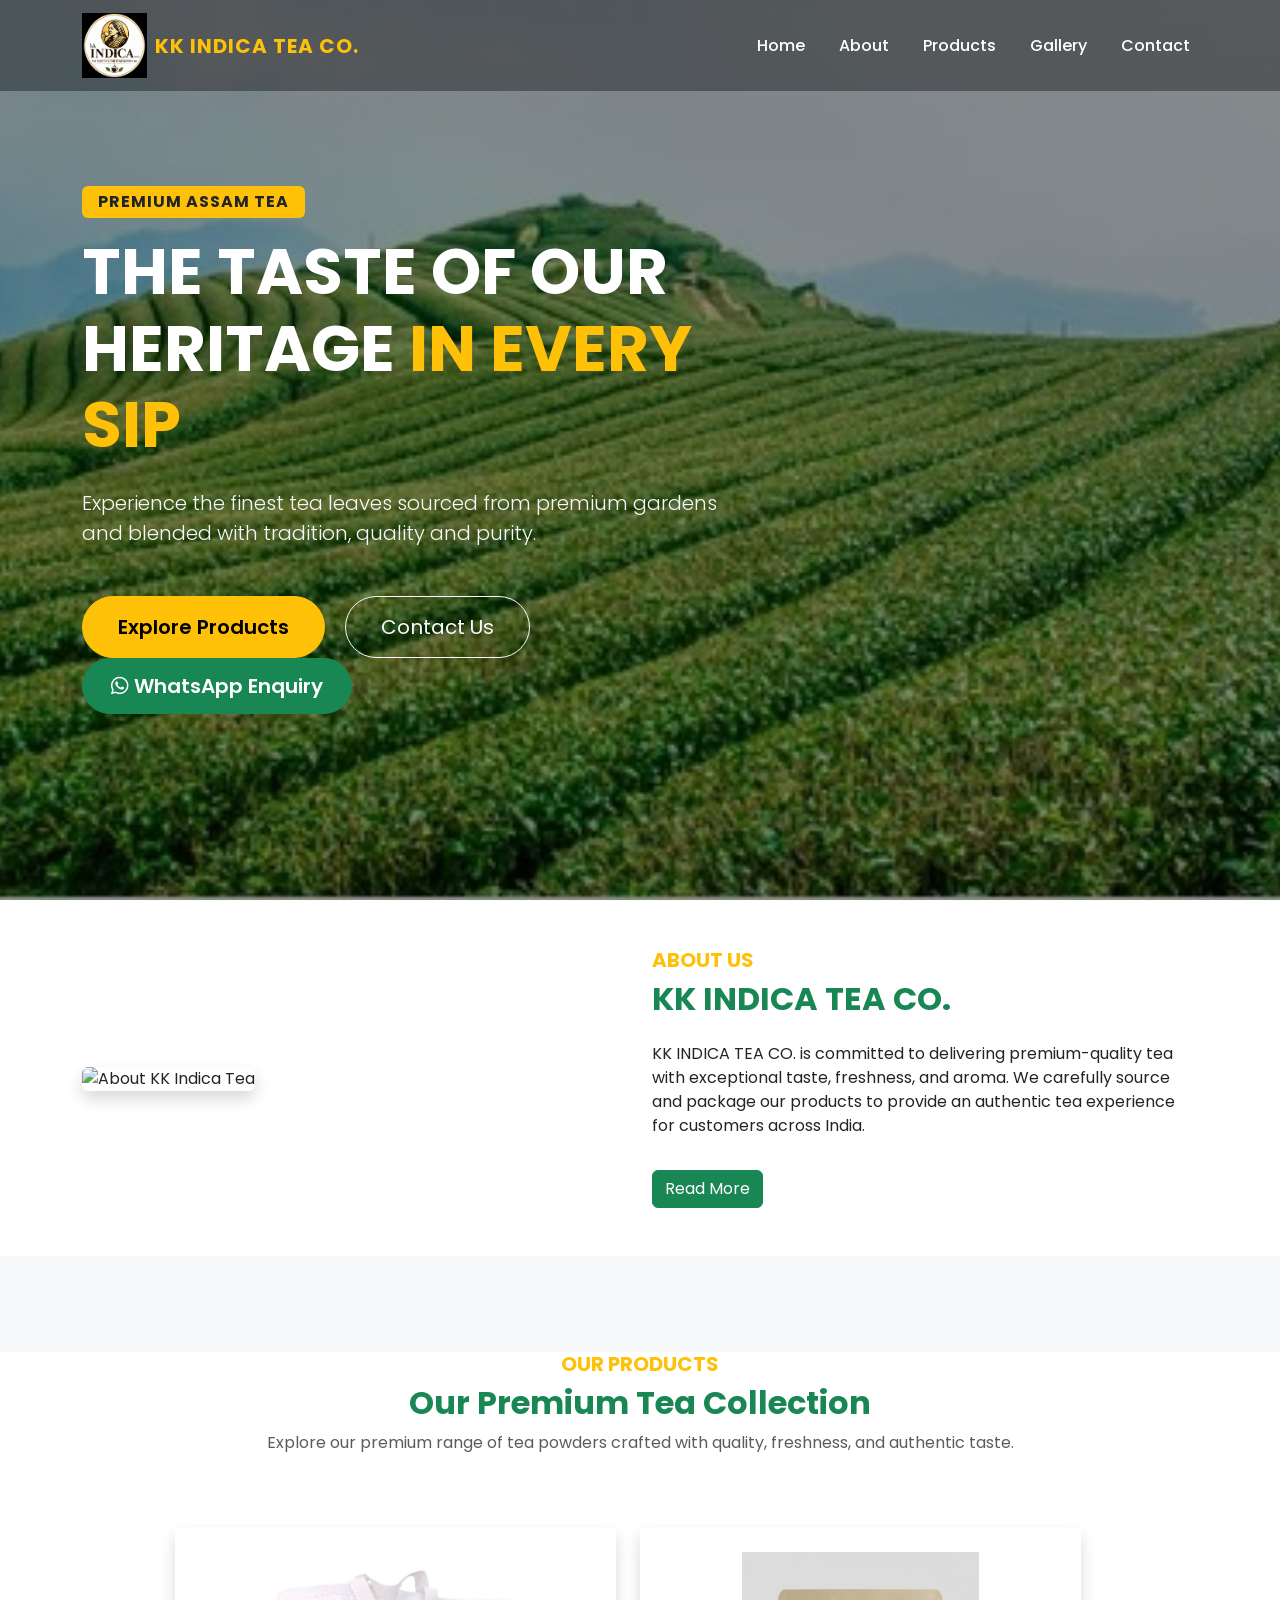
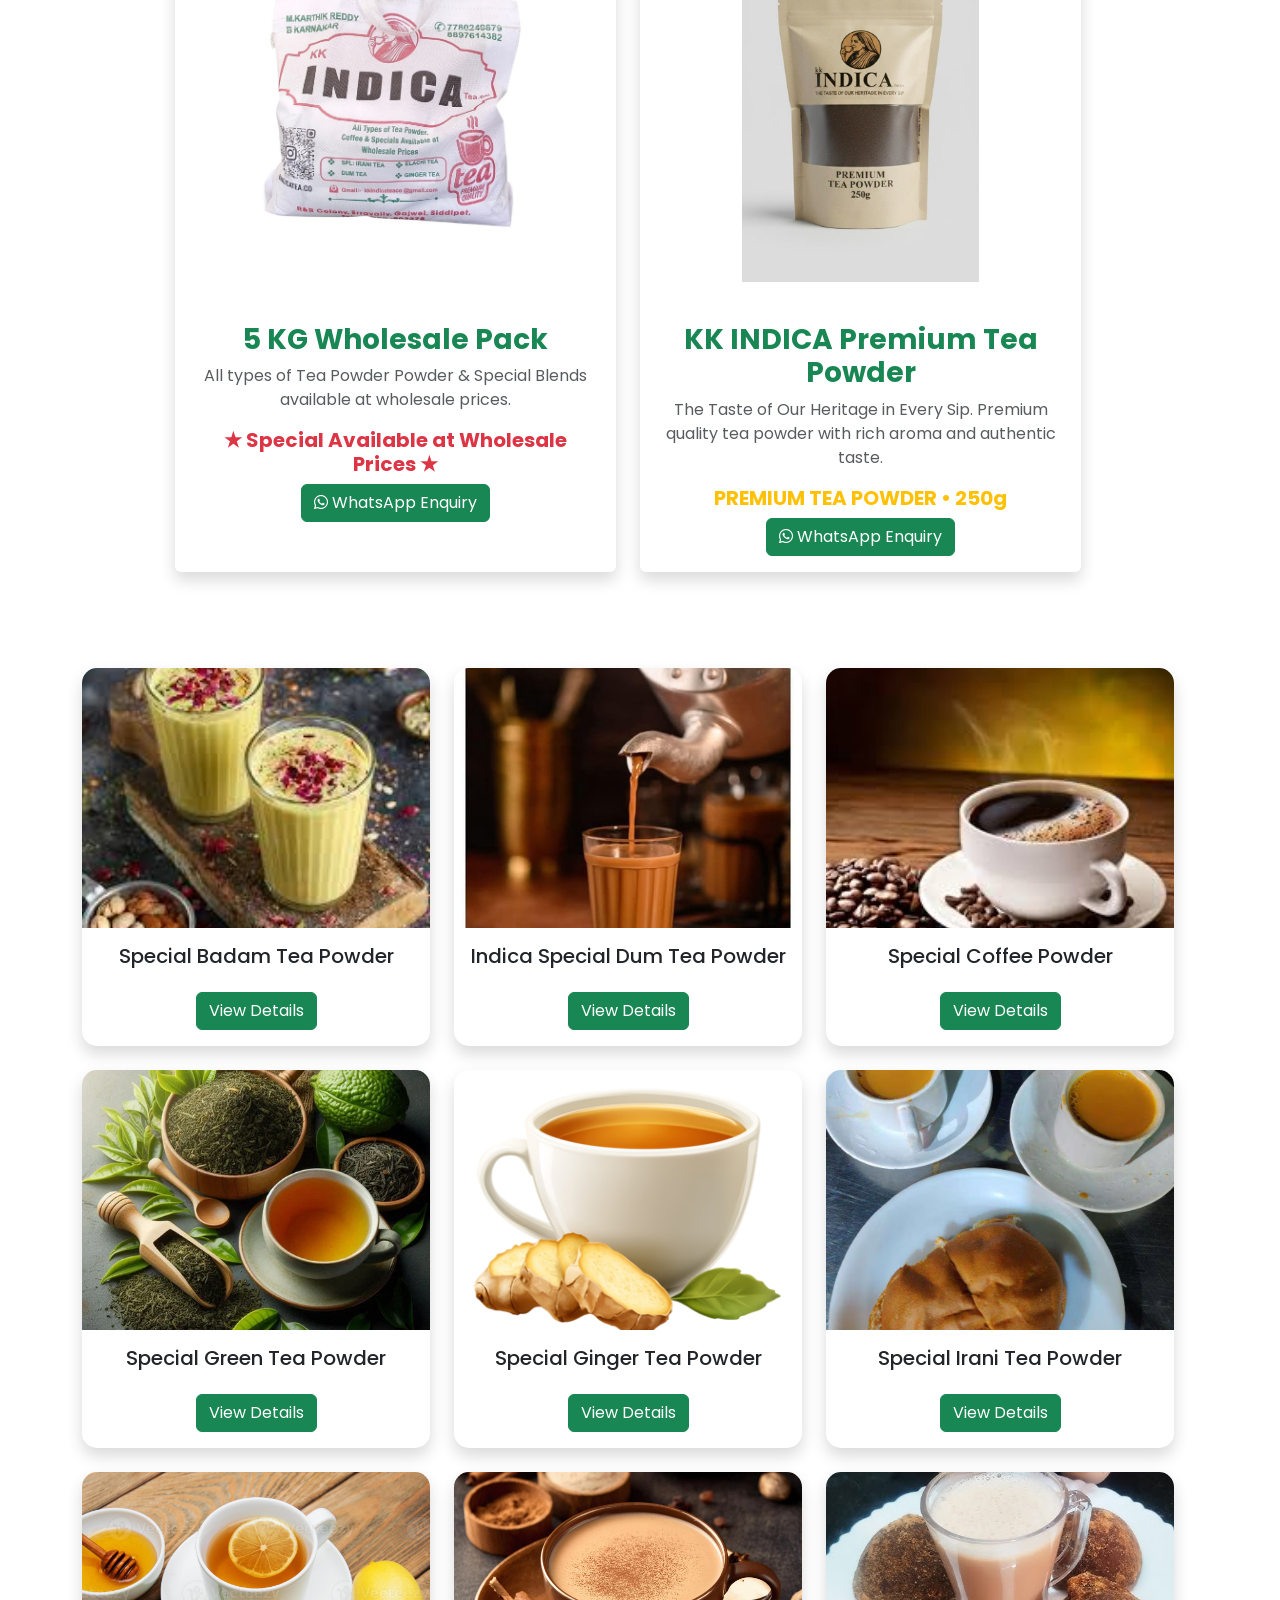
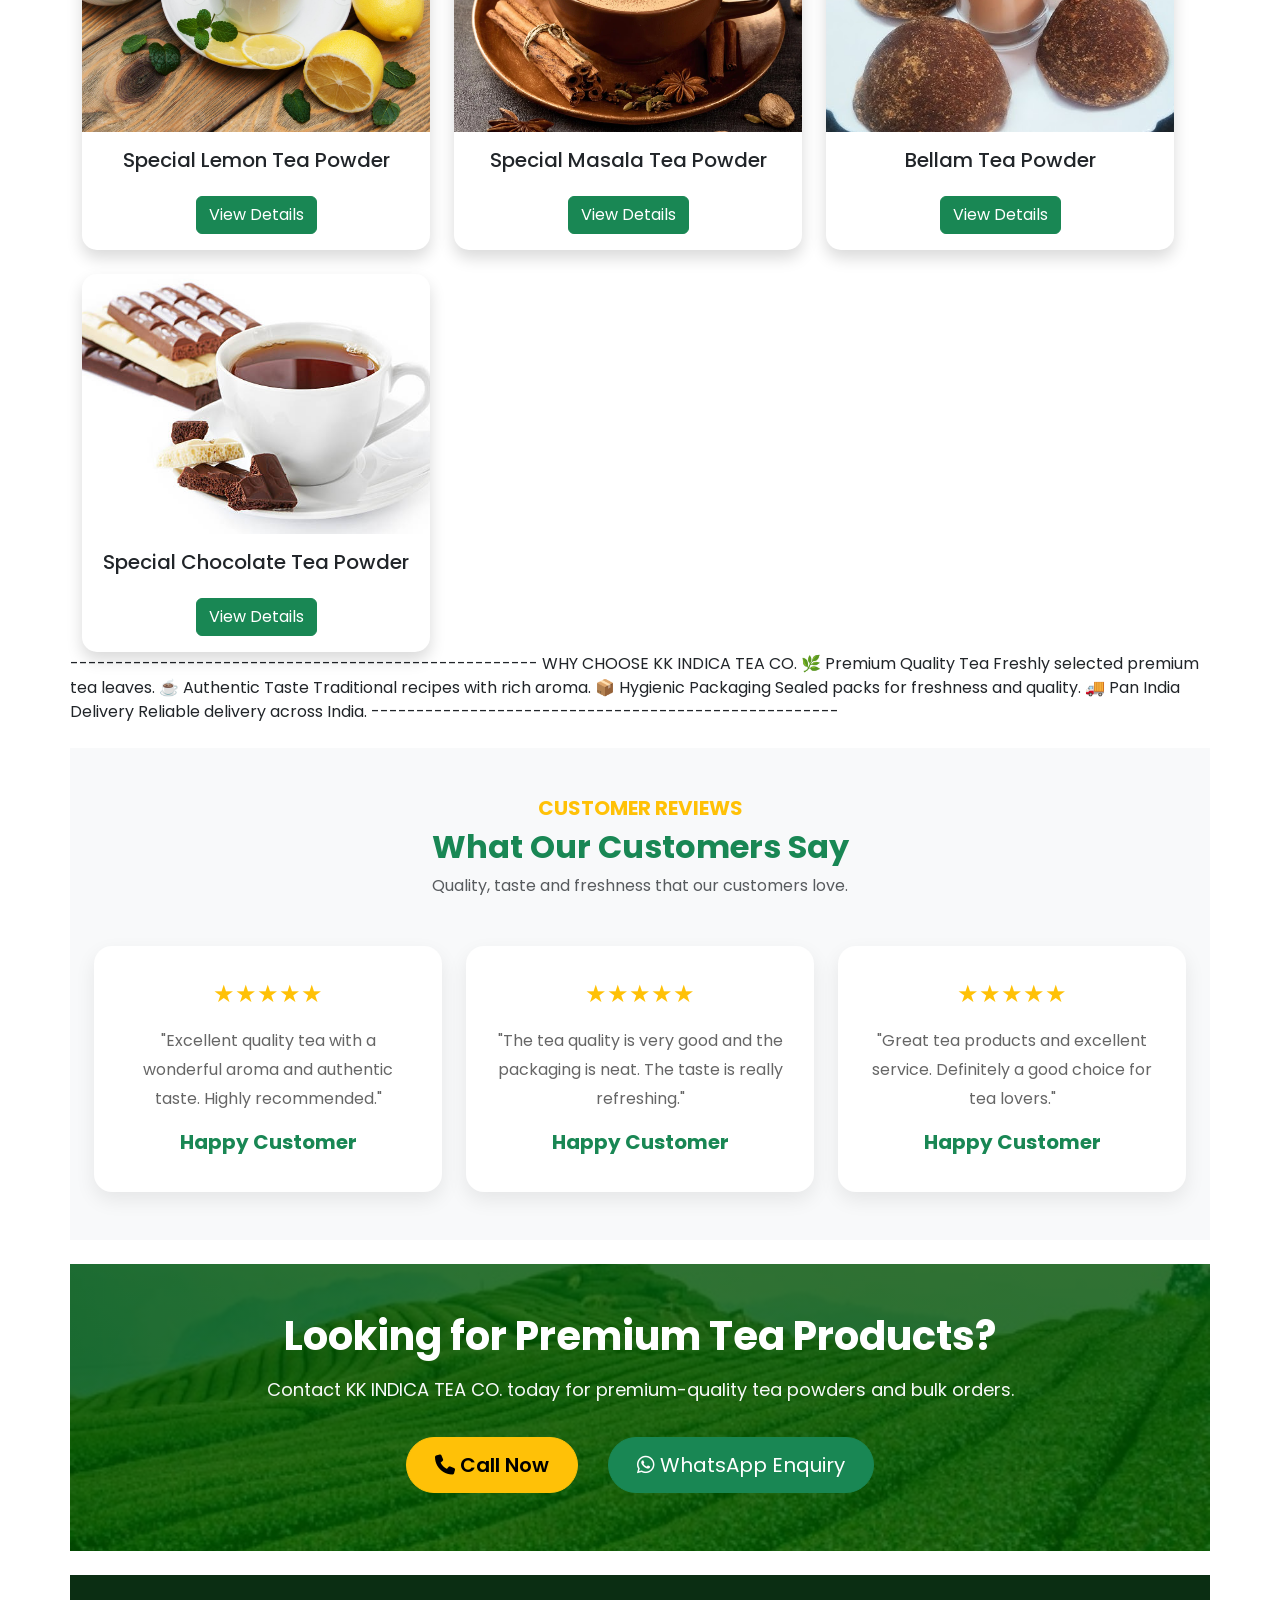
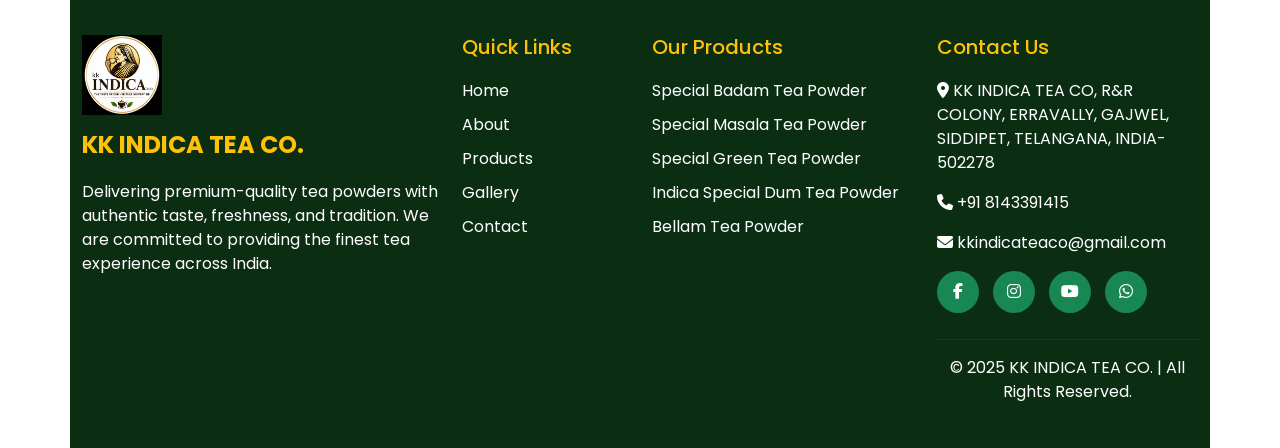
==== index.html @ 41bf1ffe "Upload KK INDICA TEA CO website" ====
<!DOCTYPE html>
<html lang="en">

<head>

    <meta charset="UTF-8">

<meta name="viewport"
      content="width=device-width, initial-scale=1.0">

<title>
KK INDICA TEA CO. | Premium Tea Powder & Wholesale Tea
</title>

<meta name="description"
      content="KK INDICA TEA CO. offers premium tea powders, Assam tea, green tea, masala tea, special tea blends, coffee powder and 5 KG wholesale packs across India.">

<meta name="keywords"
      content="KK INDICA TEA CO, KK Indica Tea, premium tea powder, Assam tea, tea powder, green tea, masala tea, special tea, coffee powder, wholesale tea, 5kg tea powder">

<meta name="author"
      content="KK INDICA TEA CO.">

<meta name="robots"
      content="index, follow">

<link rel="canonical"
      href="https://www.yourdomain.com/">
    <!-- Bootstrap -->
    <link href="https://cdn.jsdelivr.net/npm/bootstrap@5.3.3/dist/css/bootstrap.min.css" rel="stylesheet">

    <!-- Google Font -->
    <link href="https://fonts.googleapis.com/css2?family=Poppins:wght@300;400;500;600;700;800&display=swap"
        rel="stylesheet">

    <!-- Font Awesome -->
    <link rel="stylesheet"
        href="https://cdnjs.cloudflare.com/ajax/libs/font-awesome/6.5.2/css/all.min.css">

    <!-- CSS -->
    <link rel="stylesheet" href="css/style.css">

</head>

<body>
    <!-- ================= PRELOADER ================= -->

<div id="preloader">

    <div class="loader-content">

        <img src="images/logo.png" alt="KK INDICA TEA CO.">

        <h3>KK INDICA TEA CO.</h3>

        <p>Premium Tea • Premium Quality</p>

    </div>

</div>

<!-- ================= NAVBAR ================= -->

<nav class="navbar navbar-expand-lg navbar-dark fixed-top">

    <div class="container">

        <a class="navbar-brand d-flex align-items-center" href="#">

            <img src="images/logo.png"
                width="65"
                class="me-2">

            <div>

                <h5 class="m-0 text-warning fw-bold company-name">
        KK INDICA TEA CO.
    </h5>

            </div>

        </a>

        <button
            class="navbar-toggler"
            data-bs-toggle="collapse"
            data-bs-target="#menu">

            <span class="navbar-toggler-icon"></span>

        </button>

        <div class="collapse navbar-collapse" id="menu">

            <ul class="navbar-nav ms-auto">

                <li class="nav-item">
                    <a class="nav-link active" href="#">Home</a>
                </li>

                <li class="nav-item">
                    <a class="nav-link" href="about.html">About</a>
                </li>

                <li class="nav-item">
                    <a class="nav-link" href="#products">Products</a>
                </li>

                <li class="nav-item">
                    <a class="nav-link" href="gallery.html">Gallery</a>
                </li>

                <li class="nav-item">
                    <a class="nav-link" href="contact.html">Contact</a>
                </li>

            </ul>

        </div>

    </div>

</nav>

<!-- ================= HERO ================= -->

<section class="hero">

    <div class="overlay"></div>

    <div class="container">

        <div class="row align-items-center vh-100">

            <div class="col-lg-7">

                <span class="badge bg-warning text-dark px-3 py-2 mb-3">

                    PREMIUM ASSAM TEA

                </span>

                <h1 class="display-3 fw-bold text-white">

                    THE TASTE OF OUR HERITAGE

                    <span class="text-warning">
                        IN EVERY SIP
                    </span>

                </h1>

                <p class="lead text-light mt-4">

                    Experience the finest tea leaves sourced from premium
                    gardens and blended with tradition, quality and purity.

                </p>

                <div class="mt-5">

                    <a href="products.html"
                        class="btn btn-warning btn-lg me-3">

                        Explore Products

                    </a>

                    <a href="contact.html"
                        class="btn btn-outline-light btn-lg">

                        Contact Us
                        <a href="https://wa.me/919876543210"
       class="btn btn-success btn-lg whatsapp-btn"
       target="_blank">

        <i class="fab fa-whatsapp"></i>
        WhatsApp Enquiry

    </a>

</div>

</div>
                    </a>

                </div>

            </div>

        </div>

    </div>

</section>
<!-- ABOUT PREVIEW -->

<section class="about-section py-5">

    <div class="container">

        <div class="row align-items-center">

            <div class="col-lg-6">

                <img src="images/products/about-tea.jpg"
                     class="img-fluid rounded shadow"
                     alt="About KK Indica Tea">

            </div>

            <div class="col-lg-6">

                <h5 class="text-warning fw-bold">
                    ABOUT US
                </h5>

                <h2 class="fw-bold text-success mb-4">
                    KK INDICA TEA CO.
                </h2>

                <p>
                    KK INDICA TEA CO. is committed to delivering premium-quality
                    tea with exceptional taste, freshness, and aroma. We carefully
                    source and package our products to provide an authentic tea
                    experience for customers across India.
                </p>

                <a href="about.html" class="btn btn-success mt-3">
                    Read More
                </a>

            </div>

        </div>

    </div>

</section>


<!-- OUR PRODUCTS -->

 <section id="products" class="products-section py-5 bg-light">

 </section>

    <div class="container">

        <div class="text-center mb-5">

            <h5 class="text-warning fw-bold">
                OUR PRODUCTS
            </h5>

            <h2 class="fw-bold text-success">
                Our Premium Tea Collection
            </h2>

            <p class="text-muted">
                Explore our premium range of tea powders crafted with quality, freshness, and authentic taste.
            </p>

        </div>

        <div class="row g-4">

           
             
              <!-- 5 KG WHOLESALE PRODUCT -->
<!-- ================= SPECIAL PACKS ================= -->

<div class="row g-4 justify-content-center mb-5">

    <!-- 5 KG WHOLESALE PACK -->
    <div class="col-lg-5 col-md-6">

        <div class="card shadow border-0 h-100">

            <img src="images/products/5kg-tea-packet.jpg"
                 class="special-pack-img"
                 alt="5 KG Wholesale Tea and Coffee Powder">

            <div class="card-body text-center">

                <h3 class="fw-bold text-success">
                    5 KG Wholesale Pack
                </h3>

                <p class="text-muted">
                    All types of Tea Powder Powder & Special Blends
                    available at wholesale prices.
                </p>

                <h5 class="text-danger fw-bold">
                    ★ Special Available at Wholesale Prices ★
                </h5>

                <a href="https://wa.me/918143391415"
                   target="_blank"
                   class="btn btn-success">

                    <i class="fab fa-whatsapp"></i>
                    WhatsApp Enquiry

                </a>

            </div>

        </div>

    </div>


    <!-- 250g PREMIUM TEA PACKET -->
    <div class="col-lg-5 col-md-6">

        <div class="card shadow border-0 h-100">

            <img src="images/products/company-tea-packet.jpg"
                 class="special-pack-img"
                 alt="KK INDICA Premium Tea Powder 250g">

            <div class="card-body text-center">

                <h3 class="fw-bold text-success">
                    KK INDICA Premium Tea Powder
                </h3>

                <p class="text-muted">
                    The Taste of Our Heritage in Every Sip.
                    Premium quality tea powder with rich aroma and authentic taste.
                </p>

                <h5 class="text-warning fw-bold">
                    PREMIUM TEA POWDER • 250g
                </h5>

                <a href="https://wa.me/918143391415"
                   target="_blank"
                   class="btn btn-success">

                    <i class="fab fa-whatsapp"></i>
                    WhatsApp Enquiry

                </a>

            </div>

        </div>

    </div>

</div>

         
     <div class="row g-4">

    <!-- Product 1 -->
    <div class="col-lg-4 col-md-6">
        <div class="card product-card shadow border-0 h-100">
            <img src="images/products/special-badam-tea-powder.jpg"
                 class="card-img-top product-img"
                 alt="Special Badam Tea Powder">
            <div class="card-body text-center">
                <h5>Special Badam Tea Powder</h5>
                <a href="products.html" class="btn btn-success mt-3">View Details</a>
            </div>
        </div>
    </div>

    <!-- Product 2 -->
     <div class="col-lg-4 col-md-6">
        <div class="card product-card shadow border-0 h-100">
            <img src="images/products/indica-special-dum-tea-powder.jpg"
                 class="card-img-top product-img"
                 alt="Indica Special Dum Tea Powder">
            <div class="card-body text-center">
                <h5>Indica Special Dum Tea Powder</h5>
                <a href="products.html" class="btn btn-success mt-3">View Details</a>
            </div>
        </div>
    </div>
    

    <!-- Product 3 -->
    <div class="col-lg-4 col-md-6">
        <div class="card product-card shadow border-0 h-100">
            <img src="images/products/special-coffee-powder.jpg"
                 class="card-img-top product-img"
                 alt="Special Coffee Powder">
            <div class="card-body text-center">
                <h5>Special Coffee Powder</h5>
                <a href="products.html" class="btn btn-success mt-3">View Details</a>
            </div>
        </div>
    </div>

    <!-- Product 4 -->
    <div class="col-lg-4 col-md-6">
        <div class="card product-card shadow border-0 h-100">
            <img src="images/products/special-green-tea-powder.jpg"
                 class="card-img-top product-img"
                 alt="Special Green Tea Powder">
            <div class="card-body text-center">
                <h5>Special Green Tea Powder</h5>
                <a href="products.html" class="btn btn-success mt-3">View Details</a>
            </div>
        </div>
    </div>

    <!-- Product 5 -->
    <div class="col-lg-4 col-md-6">
        <div class="card product-card shadow border-0 h-100">
            <img src="images/products/special-ginger-tea-powder.jpg"
                 class="card-img-top product-img"
                 alt="Special Ginger Tea Powder">
            <div class="card-body text-center">
                <h5>Special Ginger Tea Powder</h5>
                <a href="products.html" class="btn btn-success mt-3">View Details</a>
            </div>
        </div>
    </div>

    <!-- Product 6 -->
    <div class="col-lg-4 col-md-6">
        <div class="card product-card shadow border-0 h-100">
            <img src="images/products/special-irani-tea-powder.jpg"
                 class="card-img-top product-img"
                 alt="Special Irani Tea Powder">
            <div class="card-body text-center">
                <h5>Special Irani Tea Powder</h5>
                <a href="products.html" class="btn btn-success mt-3">View Details</a>
            </div>
        </div>
    </div>

    <!-- Product 7 -->
    <div class="col-lg-4 col-md-6">
        <div class="card product-card shadow border-0 h-100">
            <img src="images/products/special-lemon-tea-powder.jpg"
                 class="card-img-top product-img"
                 alt="Special Lemon Tea Powder">
            <div class="card-body text-center">
                <h5>Special Lemon Tea Powder</h5>
                <a href="products.html" class="btn btn-success mt-3">View Details</a>
            </div>
        </div>
    </div>

    <!-- Product 8 -->
    <div class="col-lg-4 col-md-6">
        <div class="card product-card shadow border-0 h-100">
            <img src="images/products/special-masala-tea-powder.jpg"
                 class="card-img-top product-img"
                 alt="Special Masala Tea Powder">
            <div class="card-body text-center">
                <h5>Special Masala Tea Powder</h5>
                <a href="products.html" class="btn btn-success mt-3">View Details</a>
            </div>
        </div>
    </div>

    <!-- Product 9 -->
     <div class="col-lg-4 col-md-6">
        <div class="card product-card shadow border-0 h-100">
            <img src="images/products/bellam-tea-powder.jpg"
                 class="card-img-top product-img"
                 alt="Bellam Tea Powder">
            <div class="card-body text-center">
                <h5>Bellam Tea Powder</h5>
                <a href="products.html" class="btn btn-success mt-3">View Details</a>
            </div>
        </div>
    </div>
    

    <!-- Product 10 -->
     <div class="col-lg-4 col-md-6">
        <div class="card product-card shadow border-0 h-100">
            <img src="images/products/special-chocolate-tea-powder.jpg"
                 class="card-img-top product-img"
                 alt="Special Chocolate Tea Powder">
            <div class="card-body text-center">
                <h5>Special Chocolate Tea Powder</h5>
                <a href="products.html" class="btn btn-success mt-3">View Details</a>
            </div>
        </div>
    </div>
    

</div>

</section>
----------------------------------------------------
            WHY CHOOSE KK INDICA TEA CO.

🌿 Premium Quality Tea
Freshly selected premium tea leaves.

☕ Authentic Taste
Traditional recipes with rich aroma.

📦 Hygienic Packaging
Sealed packs for freshness and quality.

🚚 Pan India Delivery
Reliable delivery across India.
----------------------------------------------------
<!-- ================= CUSTOMER REVIEWS ================= -->

<section class="reviews-section py-5">

    <div class="container">

        <div class="text-center mb-5">

            <h5 class="text-warning fw-bold">
                CUSTOMER REVIEWS
            </h5>

            <h2 class="fw-bold text-success">
                What Our Customers Say
            </h2>

            <p class="text-muted">
                Quality, taste and freshness that our customers love.
            </p>

        </div>

        <div class="row g-4">

            <!-- Review 1 -->
            <div class="col-lg-4 col-md-6">

                <div class="review-card">

                    <div class="stars">
                        ★★★★★
                    </div>

                    <p>
                        "Excellent quality tea with a wonderful aroma and
                        authentic taste. Highly recommended."
                    </p>

                    <h5 class="text-success fw-bold">
                        Happy Customer
                    </h5>

                </div>

            </div>


            <!-- Review 2 -->
            <div class="col-lg-4 col-md-6">

                <div class="review-card">

                    <div class="stars">
                        ★★★★★
                    </div>

                    <p>
                        "The tea quality is very good and the packaging is
                        neat. The taste is really refreshing."
                    </p>

                    <h5 class="text-success fw-bold">
                        Happy Customer
                    </h5>

                </div>

            </div>


            <!-- Review 3 -->
            <div class="col-lg-4 col-md-6">

                <div class="review-card">

                    <div class="stars">
                        ★★★★★
                    </div>

                    <p>
                        "Great tea products and excellent service.
                        Definitely a good choice for tea lovers."
                    </p>

                    <h5 class="text-success fw-bold">
                        Happy Customer
                    </h5>

                </div>

            </div>

        </div>

    </div>

</section>
<!-- CALL TO ACTION -->

<section class="cta-section py-5">

    <div class="container">

        <div class="text-center">

            <h2 class="fw-bold text-white mb-3">
                Looking for Premium Tea Products?
            </h2>

            <p class="text-light mb-4">
                Contact KK INDICA TEA CO. today for premium-quality tea powders and bulk orders.
            </p>

            <a href="tel:+917780249879" class="btn btn-warning btn-lg me-3">
                <i class="fas fa-phone"></i>
                Call Now
            </a>

            <a href="https://wa.me/918143391415"
               class="btn btn-success btn-lg"
               target="_blank">

                <i class="fab fa-whatsapp"></i>
                WhatsApp Enquiry

            </a>

        </div>

    </div>

</section>
<!-- ================= FOOTER ================= -->

<footer class="footer-section">

    <div class="container">

        <div class="row">

            <!-- Company Info -->
            <div class="col-lg-4 col-md-6 mb-4">

                <img src="images/logo.png" width="80" class="mb-3">

                <h4 class="text-warning fw-bold">
                    KK INDICA TEA CO.
                </h4>

                <p>
                    Delivering premium-quality tea powders with authentic taste,
                    freshness, and tradition. We are committed to providing the
                    finest tea experience across India.
                </p>

            </div>

            <!-- Quick Links -->
            <div class="col-lg-2 col-md-6 mb-4">

                <h5 class="text-warning">Quick Links</h5>

                <ul class="list-unstyled">

                    <li><a href="index.html">Home</a></li>

                    <li><a href="about.html">About</a></li>

                    <li><a href="products.html">Products</a></li>

                    <li><a href="gallery.html">Gallery</a></li>

                    <li><a href="contact.html">Contact</a></li>

                </ul>

            </div>

            <!-- Products -->
            <div class="col-lg-3 col-md-6 mb-4">

                <h5 class="text-warning">Our Products</h5>

                <ul class="list-unstyled">

                    <li>Special Badam Tea Powder</li>

                    <li>Special Masala Tea Powder</li>

                    <li>Special Green Tea Powder</li>

                    <li>Indica Special Dum Tea Powder</li>

                    <li>Bellam Tea Powder</li>

                </ul>

            </div>

            <!-- Contact -->
            <div class="col-lg-3 col-md-6 mb-4">

                <h5 class="text-warning">Contact Us</h5>

                <p>

                    <i class="fas fa-map-marker-alt"></i>

                    KK INDICA TEA CO,
                    R&R COLONY, ERRAVALLY,
                    GAJWEL, SIDDIPET,
                    TELANGANA, INDIA-502278

                </p>

                <p>

                    <i class="fas fa-phone"></i>

                    +91 8143391415

                </p>

                <p>

                    <i class="fas fa-envelope"></i>

                    kkindicateaco@gmail.com

                </p>

                <div class="social-icons">

    <a href="https://www.facebook.com/share/1DW7E7du7m/" target="_blank">
        <i class="fab fa-facebook-f"></i>
    </a>

    <a href="https://www.instagram.com/indicatea.co?igsh=Mml6eTJxbTI1ZG9o" target="_blank">
        <i class="fab fa-instagram"></i>
    </a>

    <a href="https://youtube.com/@kkindicateaco?si=MDQQigXze_8ykh1a" target="_blank">
        <i class="fab fa-youtube"></i>
    </a>

    <a href="https://wa.me/918143391414" target="_blank">
        <i class="fab fa-whatsapp"></i>
    </a>

</div>

        <hr>

        <div class="text-center">

            <p class="mb-0">

                © 2025 KK INDICA TEA CO. | All Rights Reserved.

            </p>

        </div>

    </div>

</footer>





<!-- Bootstrap -->

<script src="https://cdn.jsdelivr.net/npm/bootstrap@5.3.3/dist/js/bootstrap.bundle.min.js"></script>

<!-- JS -->
 <!-- Back To Top Button -->

<button id="topBtn" title="Go to Top">
    <i class="fas fa-arrow-up"></i>
</button>
<!-- Back To Top Button -->

<button id="topBtn" title="Go to Top">
    <i class="fas fa-arrow-up"></i>
</button>

<script src="js/script.js"></script>

</body>

</html>
---- css/style.css ----
/* ===============================
   KK INDICA TEA CO.
   Premium Homepage CSS
================================== */

*{
    margin:0;
    padding:0;
    box-sizing:border-box;
}

html{
    scroll-behavior:smooth;
}

body{
    font-family:'Poppins',sans-serif;
    overflow-x:hidden;
}

/*================ NAVBAR ================*/

.navbar{
    background:rgba(0,0,0,0.35);
    backdrop-filter:blur(10px);
    transition:.4s;
}

.navbar-brand h5{
    font-size:20px;
}

.nav-link{
    color:white !important;
    font-weight:500;
    margin-left:18px;
    transition:.3s;
}

.nav-link:hover{
    color:#ffc107 !important;
}

/*================ HERO ================*/

.hero{
    background: linear-gradient(rgba(0,0,0,0.45), rgba(0,0,0,0.45)),
                url("../images/hero/hero-bg.jpg");
    background-size: cover;
    background-position: center;
    background-repeat: no-repeat;
    min-height: 100vh;
    position: relative;
}

.overlay{
    display: none;
}

.overlay{

    position:absolute;

    width:100%;

    height:100%;

    background:rgba(0,0,0,.55);

}

.hero .container{

    position:relative;

    z-index:10;

}

.hero h1{

    line-height:1.2;

}

.hero p{

    max-width:650px;

}

.btn-warning{

    padding:15px 35px;

    border-radius:50px;

    font-weight:600;

}

.btn-outline-light{

    padding:15px 35px;

    border-radius:50px;

}

.badge{

    font-size:16px;

    letter-spacing:1px;

}

/*================ MOBILE ================*/

@media(max-width:992px){

.hero{

text-align:center;

}

.hero h1{

font-size:40px;

}

.hero p{

font-size:18px;

margin:auto;

}

.navbar{

background:#0b3d1d;

}

}
.company-name{
    font-size:22px;
    white-space:nowrap;
    letter-spacing:1px;
}
/* WhatsApp Button */

.whatsapp-btn{

    animation: blink 1.5s infinite;
    font-weight: 600;
    border-radius: 50px;
    padding: 12px 28px;
    transition: 0.3s;
}

.whatsapp-btn:hover{

    transform: scale(1.08);
}

@keyframes blink{

    0%{
        opacity: 1;
        box-shadow: 0 0 5px #25D366;
    }

    50%{
        opacity: 0.6;
        box-shadow: 0 0 20px #25D366;
    }

    100%{
        opacity: 1;
        box-shadow: 0 0 5px #25D366;
    }
}
/* Call To Action */

.cta-section{

    background: linear-gradient(rgba(0,80,0,0.8), rgba(0,80,0,0.8)),
                url("../images/hero/hero-bg.jpg");

    background-size: cover;
    background-position: center;
    text-align: center;

}

.cta-section h2{

    font-size: 40px;
    font-weight: 700;

}

.cta-section p{

    font-size: 18px;

}

.cta-section .btn{

    padding: 12px 28px;
    border-radius: 50px;
    margin: 10px;

}
/* ================= FOOTER ================= */

.footer-section{

    background:#0b2e13;

    color:white;

    padding:60px 0 20px;

}

.footer-section h5,
.footer-section h4{

    margin-bottom:20px;

}

.footer-section a{

    color:white;

    text-decoration:none;

    display:block;

    margin-bottom:10px;

    transition:.3s;

}

.footer-section a:hover{

    color:#ffc107;

    padding-left:8px;

}

.footer-section ul{

    padding-left:0;

}

.footer-section li{

    list-style:none;

    margin-bottom:10px;

}

.social-icons a{

    display:inline-block;

    width:42px;

    height:42px;

    line-height:42px;

    text-align:center;

    background:#198754;

    border-radius:50%;

    margin-right:10px;

    color:white;

    transition:.3s;

}

.social-icons a:hover{

    background:#ffc107;

    color:#000;

    transform:translateY(-5px);

}

.footer-section hr{

    border-color:rgba(255,255,255,.2);

}
/* ================= ABOUT HERO ================= */

.about-hero{

    background: linear-gradient(rgba(0,0,0,.55), rgba(0,0,0,.55)),
                url("../images/hero/hero-bg.jpg");

    background-size: cover;
    background-position: center;

    min-height: 60vh;

    display: flex;
    align-items: center;
    justify-content: center;

    text-align: center;

    color: white;

}
/* ================= COMPANY STORY ================= */

.company-story{

    background:#ffffff;

}

.company-story img{

    border-radius:20px;

}

.company-story p{

    font-size:17px;

    line-height:1.8;

    color:#555;

}
/* ================= MISSION & VISION ================= */

.value-card{

    background:#fff;

    padding:35px;

    border-radius:20px;

    text-align:center;

    height:100%;

    transition:.4s;

}

.value-card:hover{

    transform:translateY(-10px);

    box-shadow:0 15px 35px rgba(0,0,0,.2);

}

.value-card p{

    color:#555;

    line-height:1.8;

}
/* ================= WHY CHOOSE ================= */

.why-choose{

    background:#f8f9fa;

}

.choose-card{

    background:white;

    padding:30px;

    border-radius:18px;

    text-align:center;

    transition:.4s;

    height:100%;

    box-shadow:0 8px 20px rgba(0,0,0,.08);

}

.choose-card:hover{

    transform:translateY(-10px);

    box-shadow:0 15px 30px rgba(0,0,0,.15);

}

.choose-card p{

    color:#666;

    line-height:1.8;

}
/* ================= ABOUT CTA ================= */

.about-cta{

    background:linear-gradient(rgba(0,0,0,.75),rgba(0,0,0,.75)),
               url("../images/hero/hero-bg.jpg");

    background-size:cover;
    background-position:center;

}
/* CONTACT */

.contact-section{

    background:#fff;

}

.contact-section p{

    font-size:18px;

    margin-bottom:20px;

}

.contact-section i{

    width:30px;

}
/* ================= GOOGLE MAP ================= */

.map-section iframe{

    width:100%;

    border:0;

}
/* ================= GALLERY ================= */

.gallery-section{

    background:#f8f9fa;

}

.gallery-img{

    width:100%;

    height:300px;

    object-fit:cover;

    border-radius:15px;

    transition:.4s;

    box-shadow:0 8px 20px rgba(0,0,0,.1);

}

.gallery-img:hover{

    transform:scale(1.05);

    box-shadow:0 15px 30px rgba(0,0,0,.2);

}
/* ================= BACK TO TOP ================= */

#topBtn{

    display:none;

    position:fixed;

    bottom:25px;

    right:25px;

    z-index:999;

    border:none;

    outline:none;

    background:#198754;

    color:#fff;

    cursor:pointer;

    padding:15px 18px;

    border-radius:50%;

    font-size:20px;

    box-shadow:0 8px 20px rgba(0,0,0,.3);

    transition:.3s;

}

#topBtn:hover{

    background:#14532d;

    transform:scale(1.1);

}
/* ================= PRELOADER ================= */

#preloader{
    position:fixed;
    top:0;
    left:0;
    width:100%;
    height:100%;
    background:#ffffff;
    display:flex;
    justify-content:center;
    align-items:center;
    z-index:99999;
}

.loader-content{
    text-align:center;
}

.loader-content img{
    width:100px;
    animation:spin 2s linear infinite;
}

.loader-content h3{
    margin-top:20px;
    color:#198754;
    font-weight:700;
}

.loader-content p{
    color:#666;
}

@keyframes spin{
    from{
        transform:rotate(0deg);
    }
    to{
        transform:rotate(360deg);
    }
}
/* ================= WHATSAPP FLOAT BUTTON ================= */

.whatsapp-float{

    position:fixed;

    bottom:25px;

    left:25px;

    width:60px;

    height:60px;

    background:#25D366;

    color:white;

    border-radius:50%;

    display:flex;

    justify-content:center;

    align-items:center;

    font-size:32px;

    z-index:999;

    text-decoration:none;

    animation:pulse 1.5s infinite;

}


.whatsapp-float:hover{

    transform:scale(1.1);

    color:white;

}


@keyframes pulse{

    0%{

        box-shadow:0 0 0 0 rgba(37,211,102,0.7);

    }

    70%{

        box-shadow:0 0 0 20px rgba(37,211,102,0);

    }

    100%{

        box-shadow:0 0 0 0 rgba(37,211,102,0);

    }

}
/*================ COMPANY IMAGE SECTION ================*/

.company-main-img{

    width:100%;

    height:420px;

    object-fit:cover;

    border-radius:20px;

    transition:.4s;

}

.company-small-img{

    width:100%;

    height:220px;

    object-fit:cover;

    border-radius:20px;

    transition:.4s;

}

.company-main-img:hover,

.company-small-img:hover{

    transform:scale(1.03);

    box-shadow:0 15px 40px rgba(0,0,0,.25);

}
/* ================= PRODUCTS ================= */

.product-card{

    border:none;

    border-radius:20px;

    overflow:hidden;

    transition:.4s;

}

.product-card:hover{

    transform:translateY(-10px);

    box-shadow:0 15px 35px rgba(0,0,0,.2);

}

/* Home Product Images */



.product-card{
    border-radius:15px;
    overflow:hidden;
    transition:0.3s;
}

.product-card:hover{
    transform:translateY(-8px);
    box-shadow:0 15px 30px rgba(0,0,0,.15);
}

.product-img{
    width:100%;
    height:280px;
    object-fit:cover;
}
.wholesale-img{
    width:100%;
    height:420px;
    object-fit:cover;
}

.product-img{
    width:100%;
    height:260px;
    object-fit:cover;
}

.product-card{
    border-radius:15px;
    overflow:hidden;
}

.product-card:hover{
    transform:translateY(-8px);
    transition:.3s;
}
.product-card{
    transition:0.3s ease;
}

.product-card:hover{
    transform:translateY(-8px);
    box-shadow:0 15px 30px rgba(0,0,0,0.2);
}
/* ================= 5 KG WHOLESALE IMAGE ================= */

.five-kg-img {
    width: 320px;
    height: 320px;
    object-fit: contain;
    display: block;
    margin: 25px auto 10px;
}
/* ================= SPECIAL PACKS ================= */

.special-pack-img {
    width: 100%;
    height: 350px;
    object-fit: contain;
    display: block;
    margin: 15px auto;
    padding: 10px;
}
/* ================= CUSTOMER REVIEWS ================= */

.reviews-section {
    background: #f8f9fa;
}

.review-card {
    background: #ffffff;
    padding: 30px;
    border-radius: 18px;
    text-align: center;
    height: 100%;
    box-shadow: 0 8px 20px rgba(0,0,0,.08);
    transition: .4s;
}

.review-card:hover {
    transform: translateY(-8px);
    box-shadow: 0 15px 30px rgba(0,0,0,.15);
}

.review-card p {
    color: #666;
    line-height: 1.8;
    font-size: 16px;
}

.stars {
    color: #ffc107;
    font-size: 24px;
    margin-bottom: 15px;
}
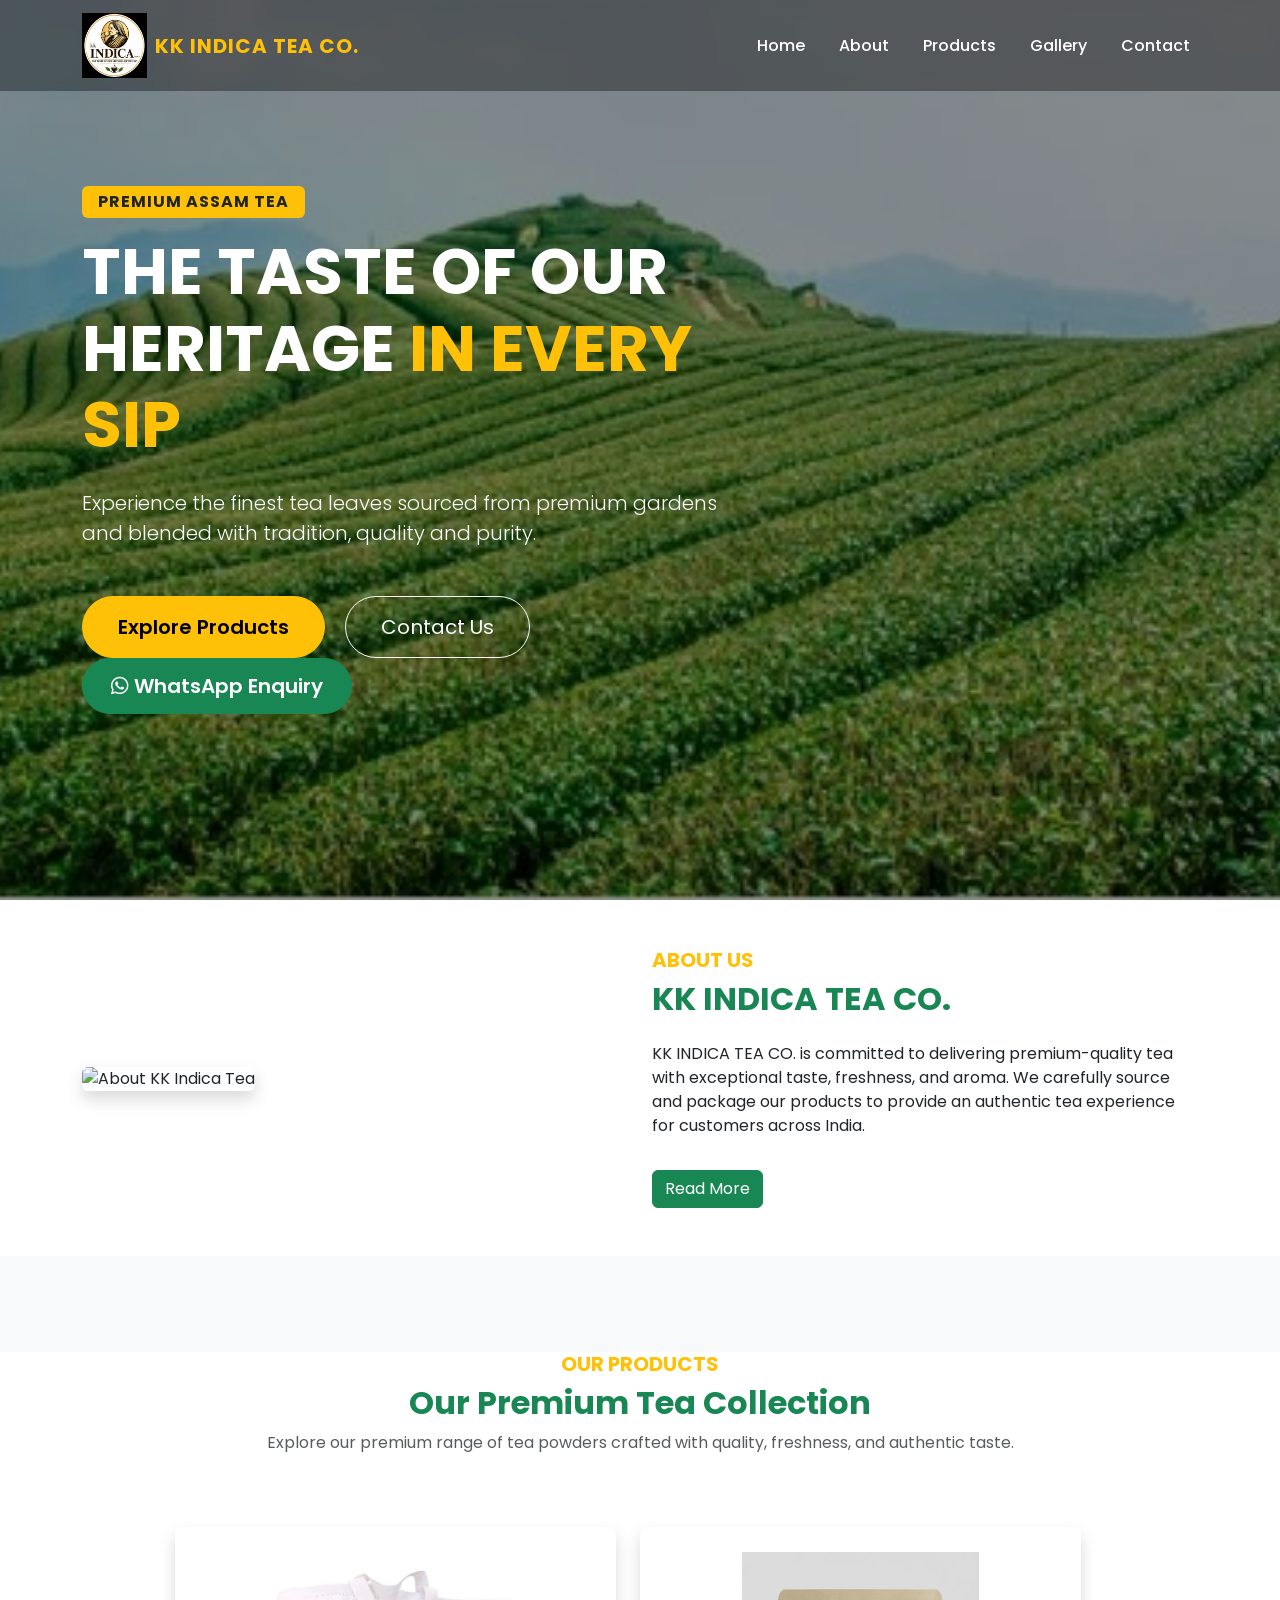
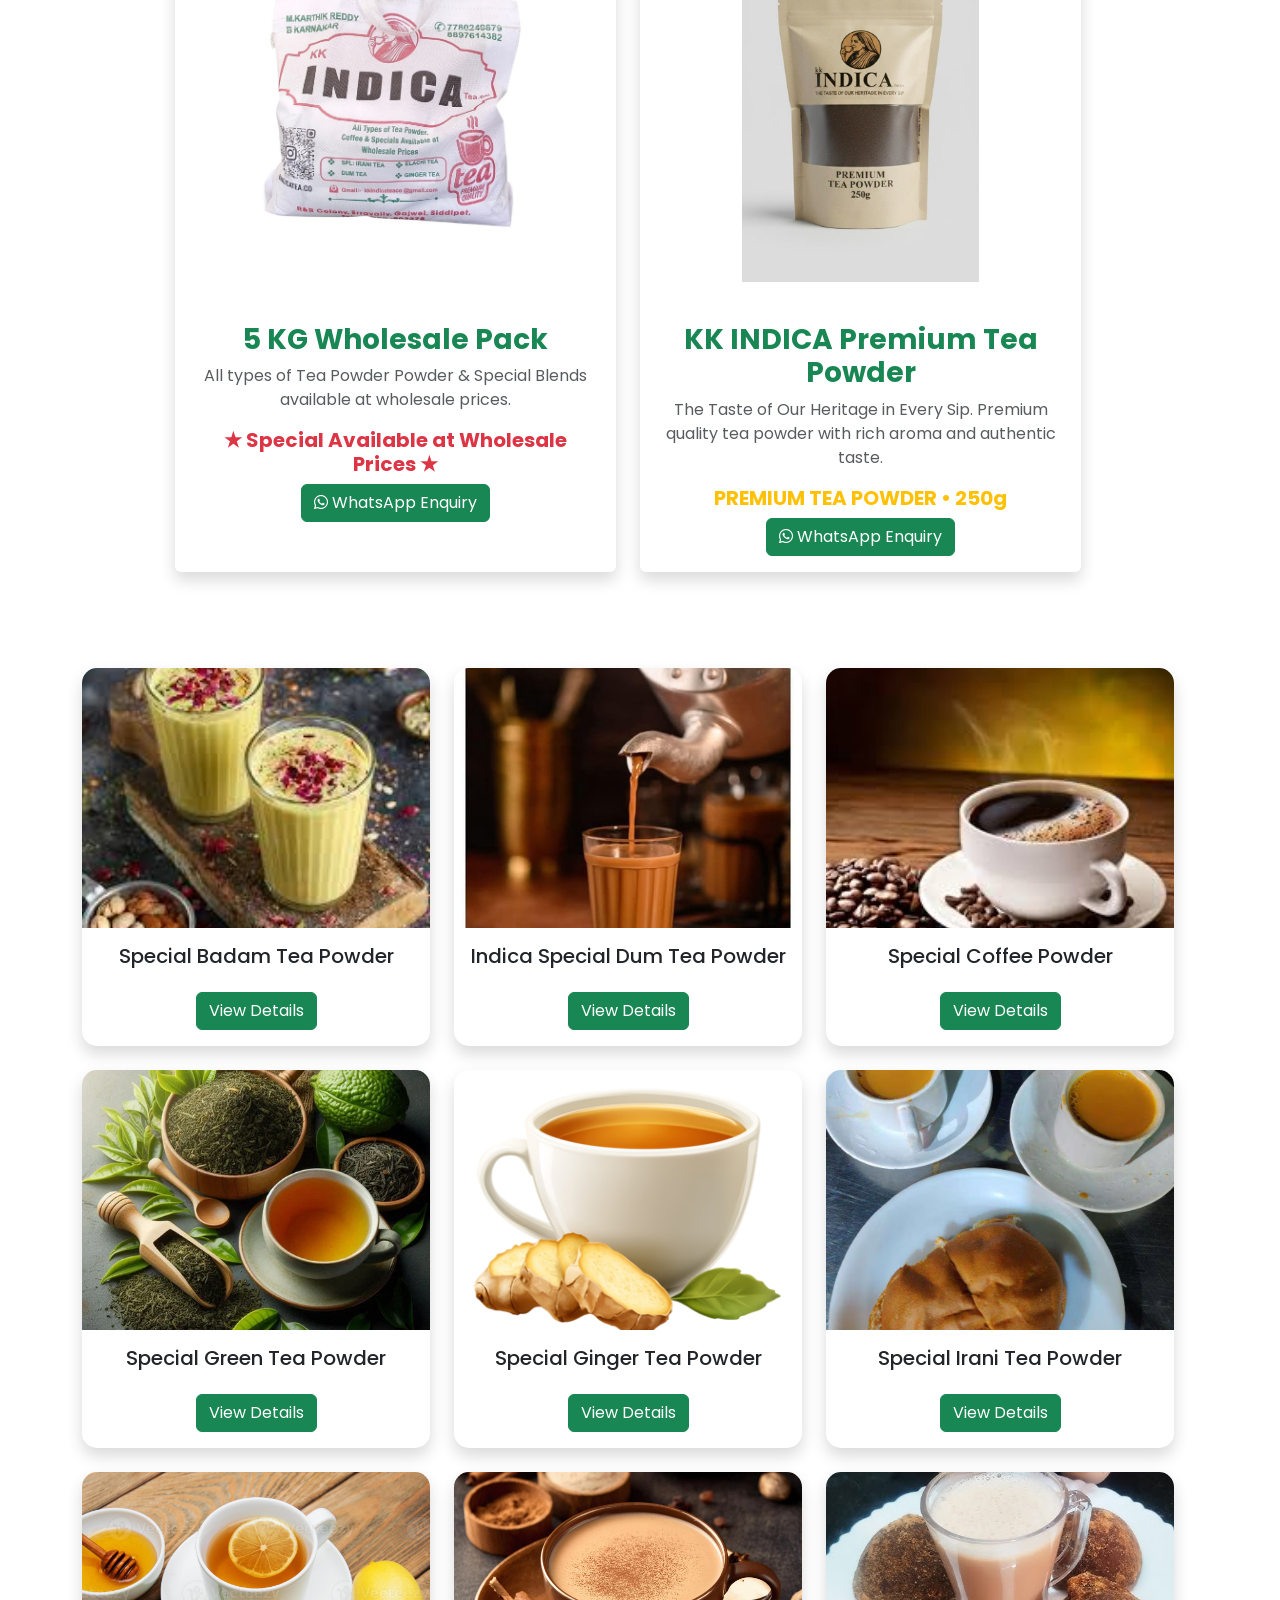
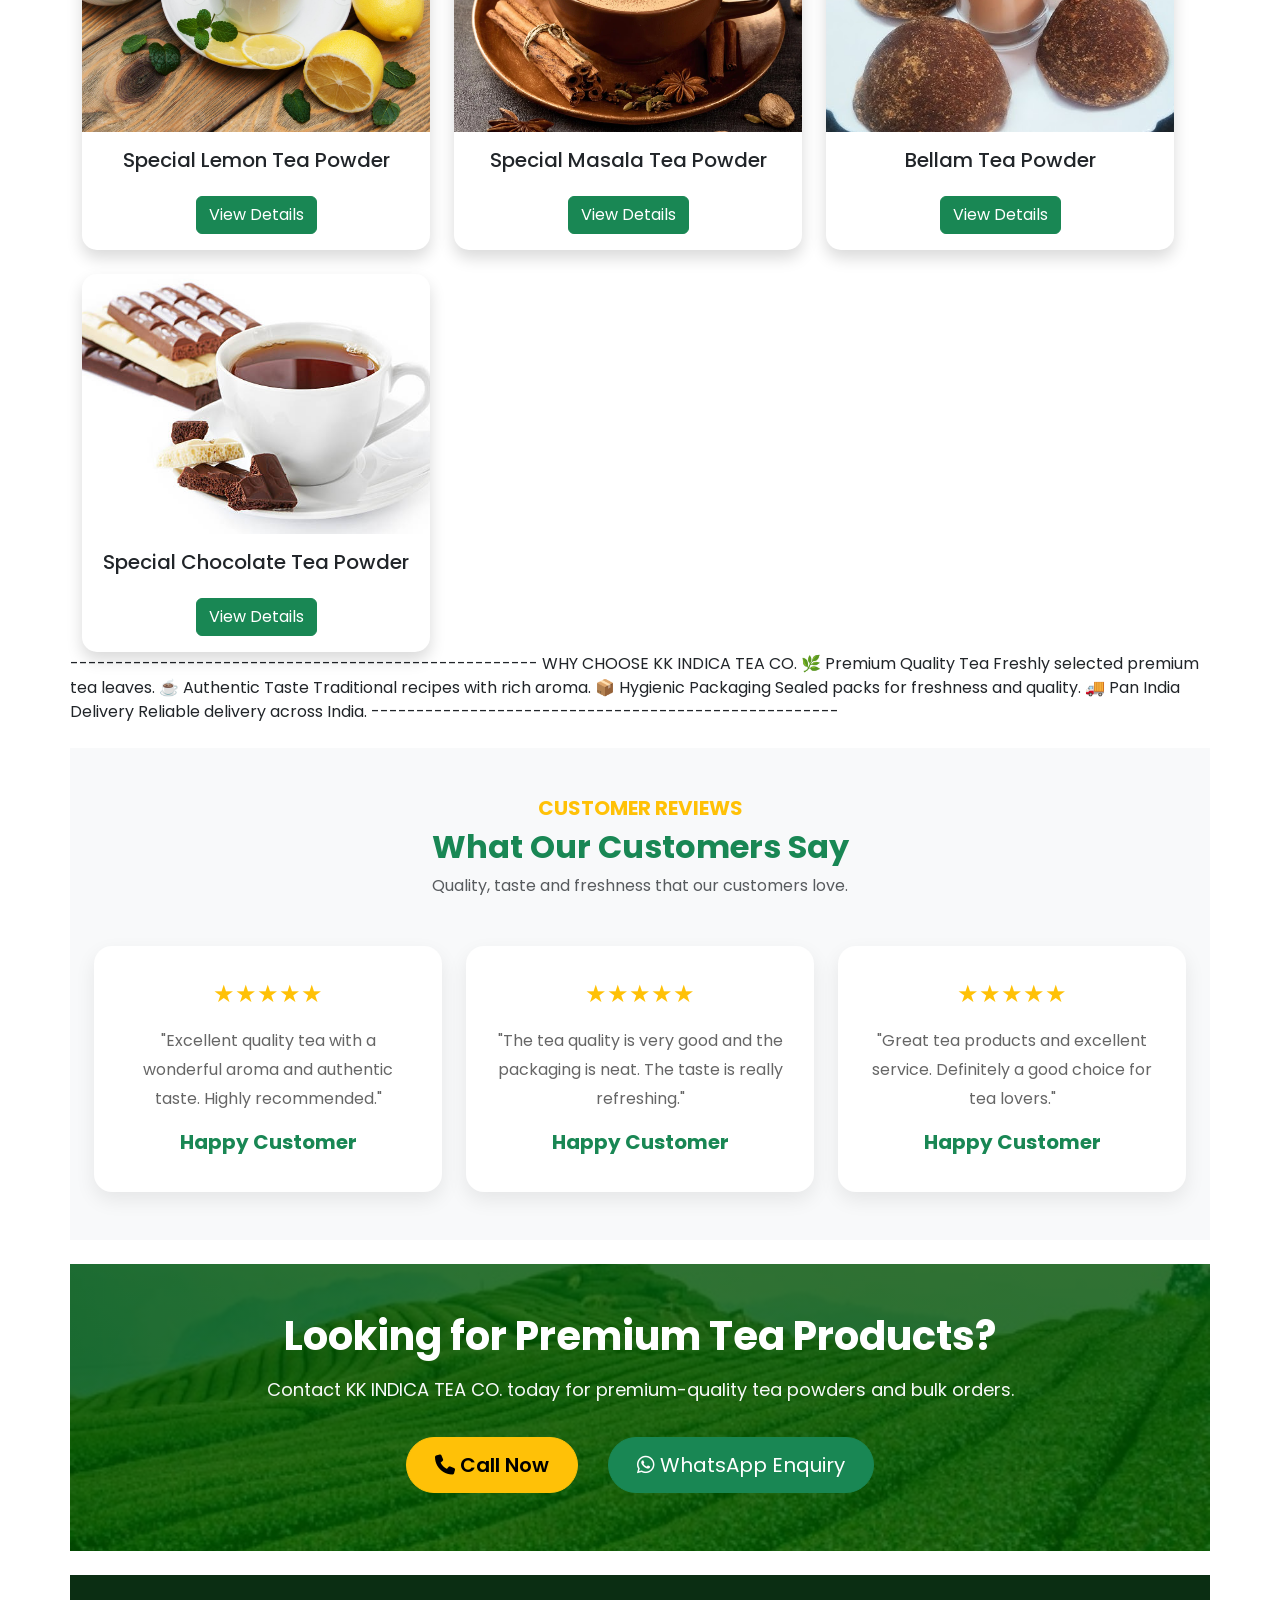
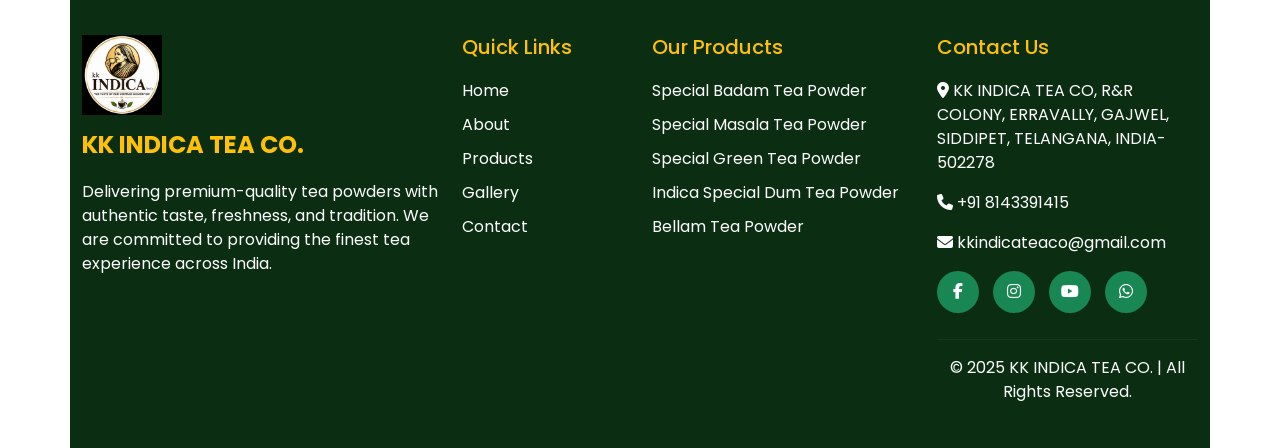
==== commit c7ccfa44: "Update index.html" ====
--- a/index.html
+++ b/index.html
@@ -2,6 +2,7 @@
 <html lang="en">
 
 <head>
+    <meta name="google-site-verification" content="WUDwlys8LHt_WM8QNUA12KyHuboT354klBdhp368Pzk" />
 
     <meta charset="UTF-8">
 
@@ -25,7 +26,7 @@
       content="index, follow">
 
 <link rel="canonical"
-      href="https://www.yourdomain.com/">
+      href="https://sindhuja205.github.io/kk-indica-tea-co/">
     <!-- Bootstrap -->
     <link href="https://cdn.jsdelivr.net/npm/bootstrap@5.3.3/dist/css/bootstrap.min.css" rel="stylesheet">
 
@@ -170,7 +171,7 @@
                         class="btn btn-outline-light btn-lg">
 
                         Contact Us
-                        <a href="https://wa.me/919876543210"
+                        <a href="https://wa.me/918143391415"
        class="btn btn-success btn-lg whatsapp-btn"
        target="_blank">
 
@@ -798,4 +799,4 @@
 
 </body>
 
-</html>+</html>
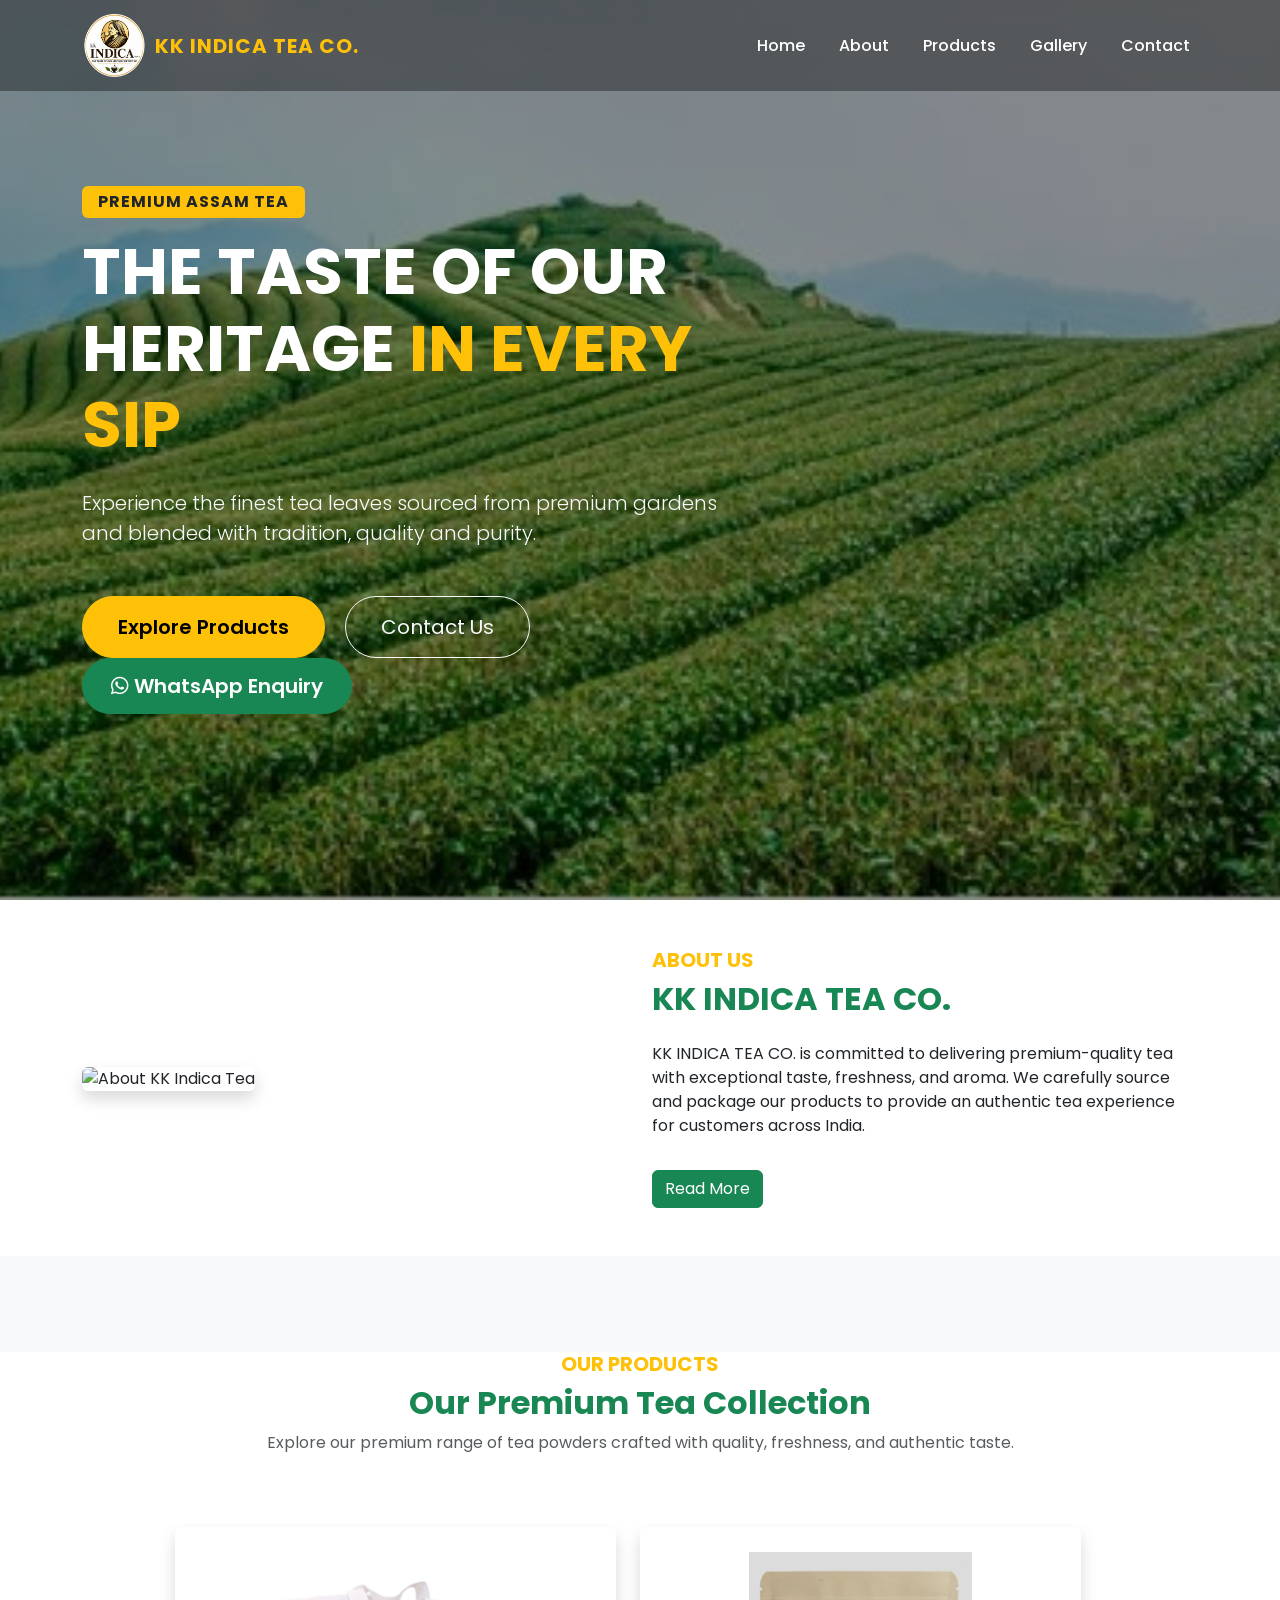
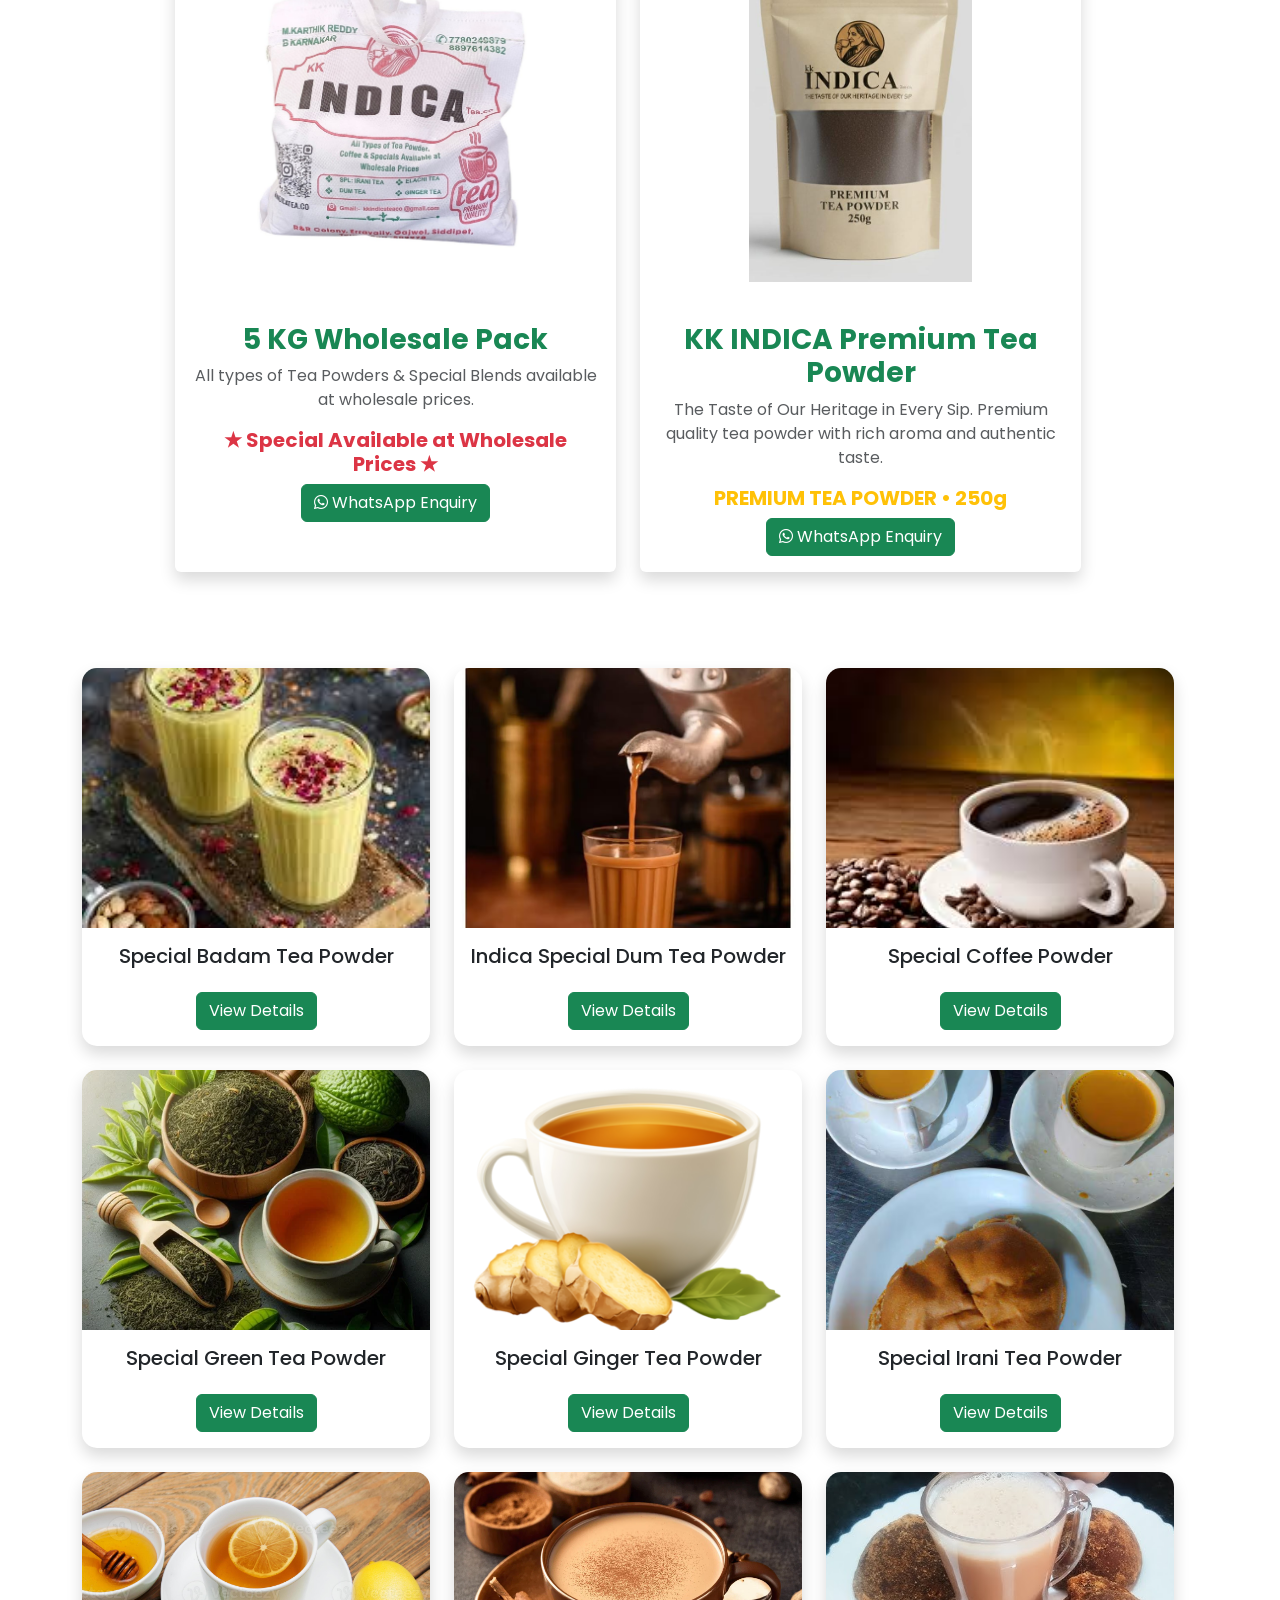
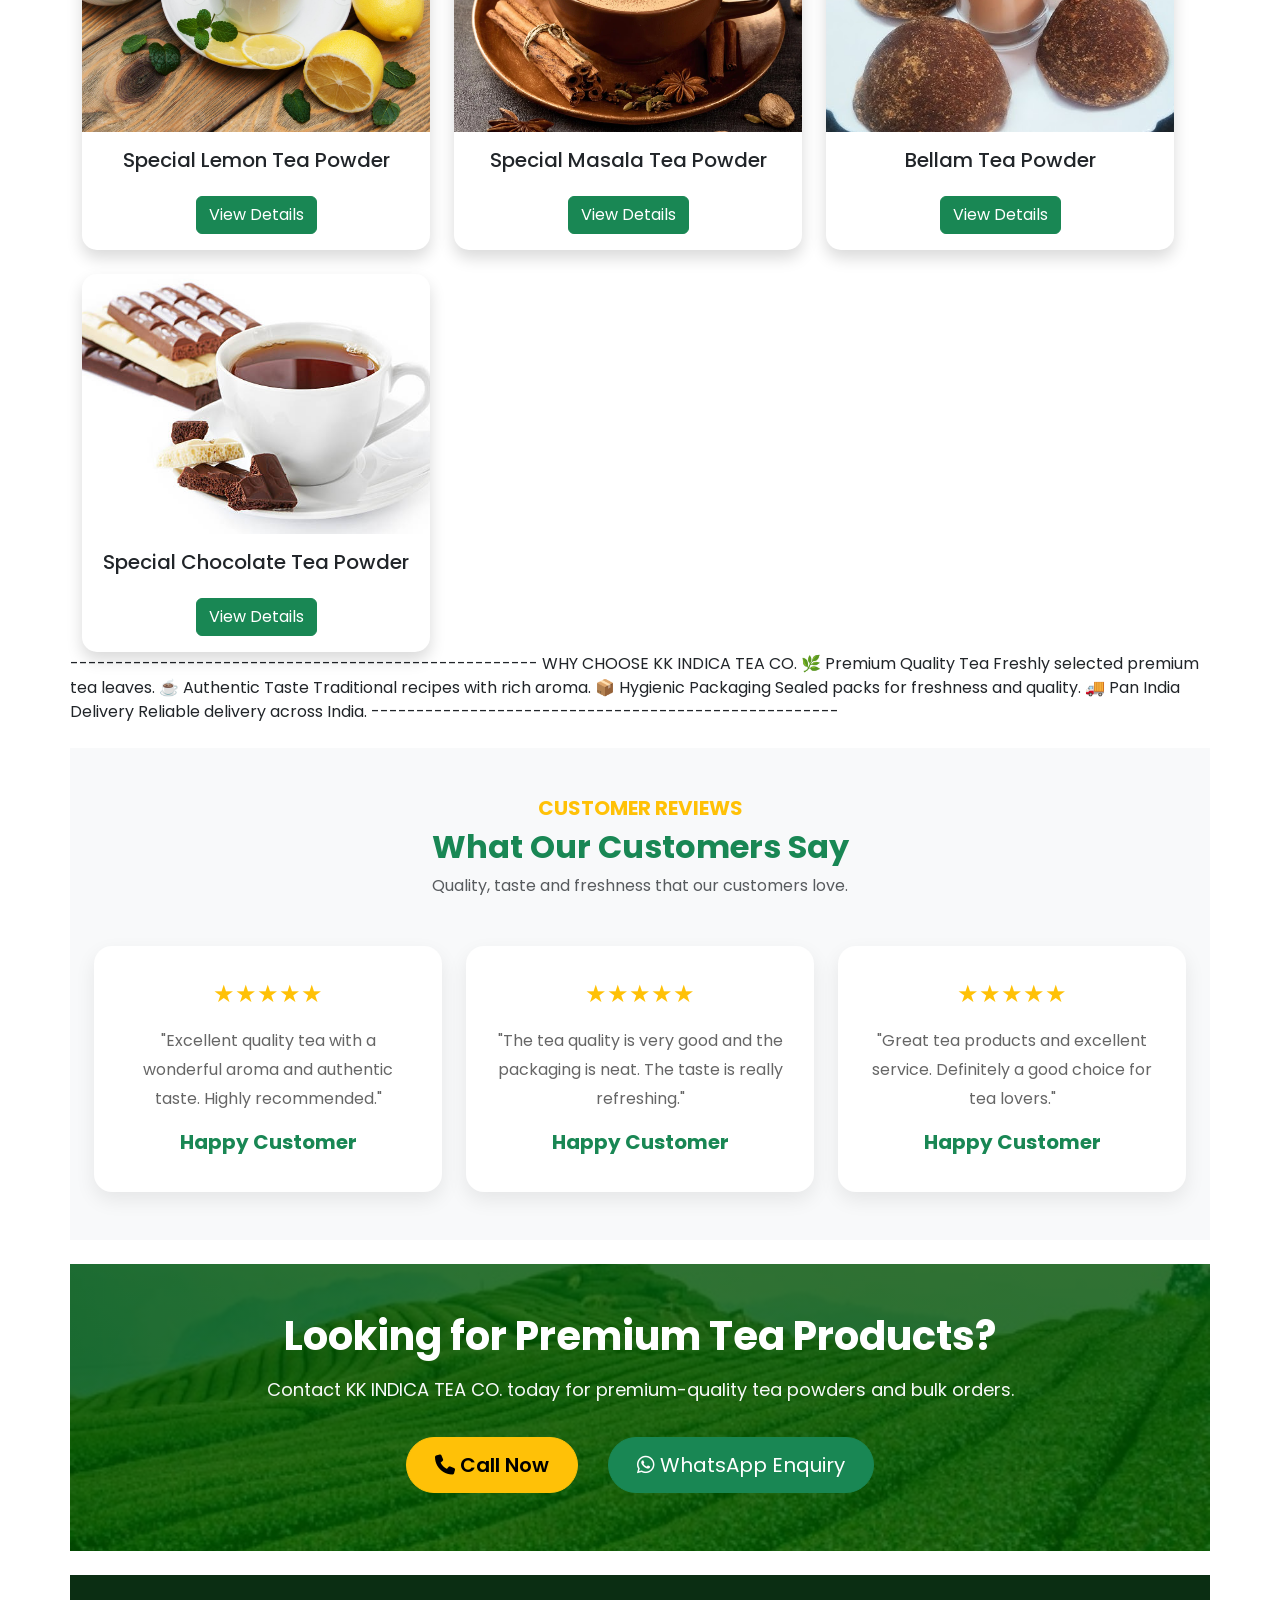
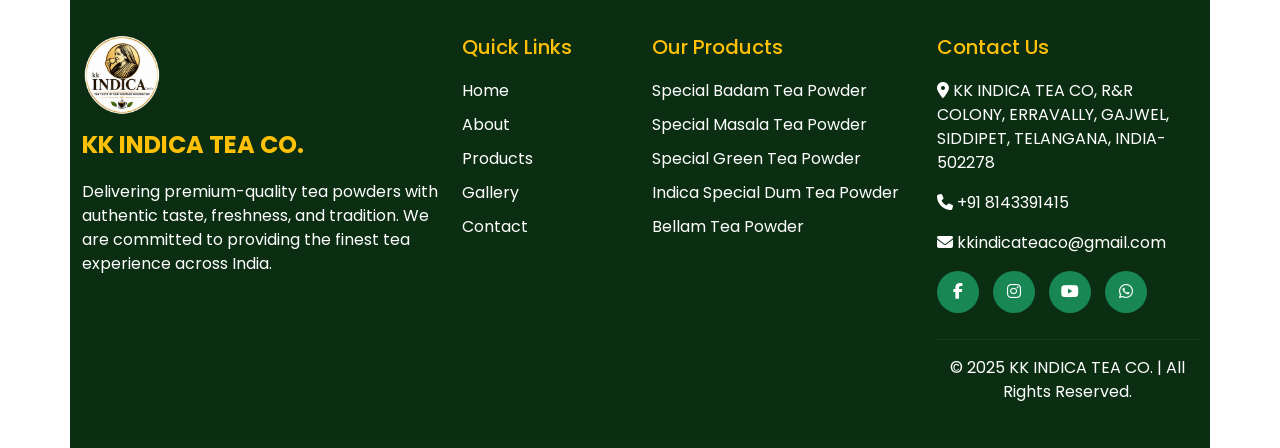
==== commit 71482e25: "Update index.html" ====
--- a/index.html
+++ b/index.html
@@ -289,7 +289,7 @@
                 </h3>
 
                 <p class="text-muted">
-                    All types of Tea Powder Powder & Special Blends
+                    All types of Tea Powders &  Special Blends
                     available at wholesale prices.
                 </p>
 
